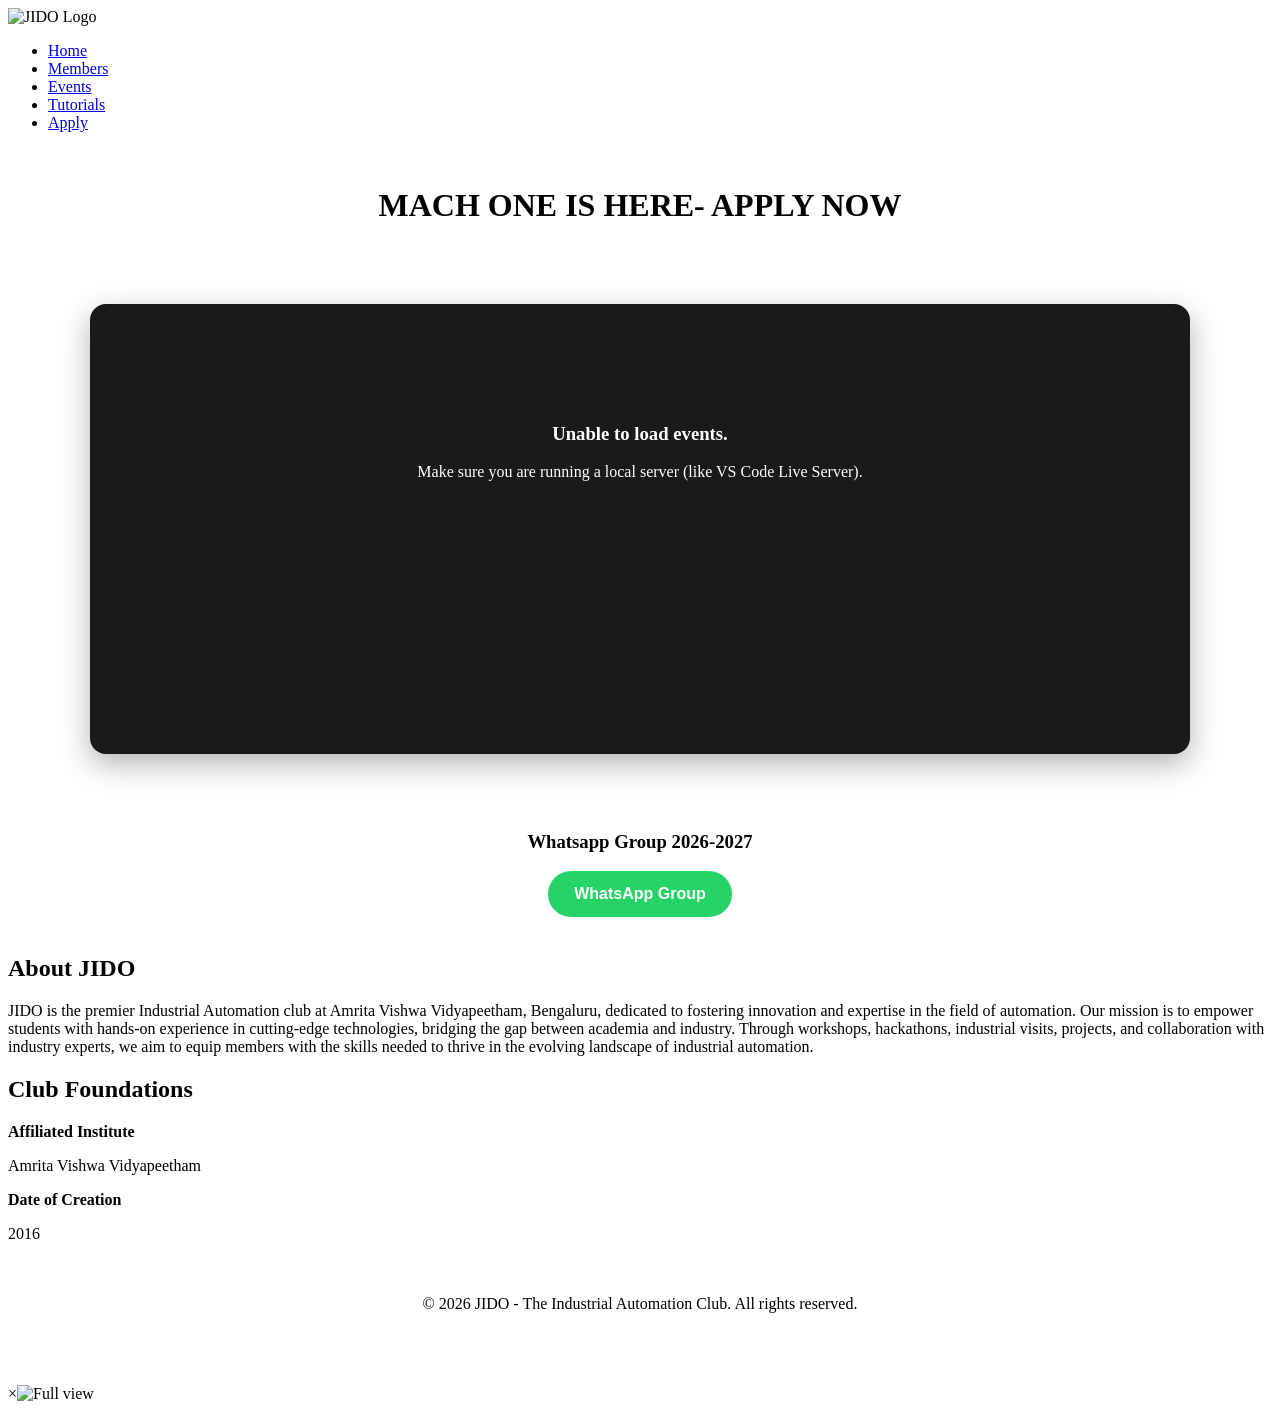
==== index.html @ cb3511d1 "Update index.html" ====
<!DOCTYPE html>
<html lang="en">
<head>
    <meta charset="UTF-8">
    <meta name="viewport" content="width=device-width, initial-scale=1.0, maximum-scale=1.0, user-scalable=no">
    <title>JIDO | The Industrial Automation Club</title>
    <link href="https://fonts.googleapis.com/css2?family=Montserrat:wght@400;500;600;700&display=swap" rel="stylesheet">
    <link rel="stylesheet" href="style.css">
    <link rel="icon" type="image/png" href="jidohomelogo.jpg">
    <style>
        /* CSS to style the hero slider with images */
        .home-hero {
            max-width: 1100px;
            margin: 40px auto;
            padding: 0 20px;
        }

        .slider-container {
            position: relative;
            width: 100%;
            height: 450px; 
            overflow: hidden;
            border-radius: 16px;
            box-shadow: 0 10px 30px rgba(0, 0, 0, 0.3);
            background-color: #1a1a1a; 
        }

        .slide {
            position: absolute;
            top: 0; left: 0; width: 100%; height: 100%;
            opacity: 0;
            transition: opacity 0.6s ease-in-out;
            display: flex;
            align-items: flex-end; 
            justify-content: center;
        }

        .slide.active { opacity: 1; z-index: 1; }

        /* THE FIX: Prevents duplicate background shadowing */
        .slide::before { display: none !important; }

        .slide-image {
            position: absolute;
            top: 0; left: 0; width: 100%; height: 100%;
            object-fit: cover; 
            z-index: -2;
        }

        /* THE FIX: Corrected gradient overlay for high visibility text safety */
        .slide-overlay {
            position: absolute;
            top: 0; left: 0; width: 100%; height: 100%;
            background: linear-gradient(to top, rgba(15, 17, 21, 0.95) 5%, rgba(15, 17, 21, 0) 70%);
            z-index: -1;
        }

        /* THE FIX: Lowers the title neatly above the dots */
        .slide-content {
            color: #ffffff;
            text-align: center;
            width: 100%;
            position: relative;
            z-index: 2;
            padding-bottom: 55px !important; 
            padding-left: 20px;
            padding-right: 20px;
        }

        .slide-content h3 {
            margin: 0;
            font-size: 2.2rem;
            font-weight: 700;
            letter-spacing: 1px;
            text-shadow: 0 2px 8px rgba(0, 0, 0, 0.8);
        }

        /* THE FIX: Completely hides the description paragraph */
        .slide-content p {
            display: none !important;
        }

        .slider-controls {
            position: absolute;
            bottom: 20px;
            width: 100%;
            display: flex;
            justify-content: center;
            gap: 10px;
            z-index: 3;
        }

        /* Footer Styles for Social Icons */
        footer {
            display: flex;
            flex-direction: column;
            align-items: center;
            justify-content: center;
            gap: 12px;
            padding: 20px;
        }

        .footer-socials {
            display: flex;
            gap: 15px;
            align-items: center;
        }

        .social-icon {
            color: #ffffff; /* Default monochrome white icon color to match theme */
            transition: color 0.3s ease, transform 0.3s ease;
            display: inline-flex;
        }

        .social-icon svg {
            width: 24px;
            height: 24px;
            fill: currentColor;
        }

        /* Hover states */
        .social-icon:hover {
            transform: translateY(-3px);
        }

        .social-icon.instagram:hover {
            color: #E1306C; /* Instagram signature color */
        }

        .social-icon.gmail:hover {
            color: #EA4335; /* Google/Gmail signature red color */
        }

        /* Mobile-specific adjustments for internal slider elements */
        @media screen and (max-width: 768px) {
            /* PERFECT RECTANGULAR ASPECT RATIO FOR MOBILE */
            .slider-container { 
                height: 250px;           /* Fixed crisp rectangular height */
                min-height: auto;        /* Removes the tall min-height constraint */
                box-shadow: 0 8px 24px rgba(0,0,0,0.6);
                border-radius: 12px;     /* Keeps a sleek rounded corner look */
            }
            
            /* REPOSITION TEXT OVERLAY */
            .slide-content {
                padding-bottom: 40px !important; /* Lifts heading slightly above dots */
            }

            .slide-content h3 { 
                font-size: 1.4rem;       /* Scaled down to prevent text wrapping splits */
                letter-spacing: 1px;
                text-transform: uppercase;
            }
            
            /* REFINED DOTS FOR MOBILE */
            .slider-controls {
                bottom: 12px;            /* Tucks indicators cleanly at the very bottom */
                gap: 8px;
            }
        }
    </style>
</head>
<body>
    <header>
        <div class="logo">
            <img src="jidologo.png" alt="JIDO Logo">
        </div>
        <nav>
            <div class="menu-toggle" id="mobile-menu">
                <span class="bar"></span>
                <span class="bar"></span>
                <span class="bar"></span>
            </div>
            <ul class="nav-links">
                <li><a href="index.html" class="active">Home</a></li>
                <li><a href="members.html">Members</a></li>
                <li><a href="events.html">Events</a></li>
                <li><a href="tutorials.html">Tutorials</a></li>
                <li><a href="apply.html">Apply</a></li>
            </ul>
        </nav>
    </header>
    <main>
        <br>
        <h1><center>MACH ONE IS HERE- APPLY NOW</center></h1>
        <br>
        <div class="home-hero">
            <div class="slider-container" id="dynamic-slider">
                <div class="slider-controls"></div>
            </div>
        </div>
        <center>
        <div>
            <br>
            <h3>Whatsapp Group 2026-2027</h3>
            <style>
              .whatsapp-neon { display: inline-block; padding: 12px 24px; font-family: sans-serif; font-weight: bold; text-decoration: none; border-radius: 25px; color: #fff; background-color: #25D366; border: 2px solid #25D366; transition: all 0.3s ease; }
              .whatsapp-neon:hover { background-color: #000; color: #25D366; box-shadow: 0 0 10px #25D366, 0 0 20px #25D366, 0 0 30px #25D366; }
            </style>
            <a href="https://chat.whatsapp.com/LrFdGLjPwoqFjV9gcNWykH" class="whatsapp-neon"> WhatsApp Group</a>
        </div>
        </center>
        <br>
        <div class="section-box club-about">
            <h2>About JIDO</h2>
            <p>JIDO is the premier Industrial Automation club at Amrita Vishwa Vidyapeetham, Bengaluru, dedicated to fostering innovation and expertise in the field of automation. Our mission is to empower students with hands-on experience in cutting-edge technologies, bridging the gap between academia and industry. Through workshops, hackathons, industrial visits, projects, and collaboration with industry experts, we aim to equip members with the skills needed to thrive in the evolving landscape of industrial automation.</p>
        </div>

        <div class="section-box club-details">
            <h2>Club Foundations</h2>
            <div class="club-info-grid">
                <div class="info-card">
                    <strong style="color: var(--accent);">Affiliated Institute</strong>
                    <p>Amrita Vishwa Vidyapeetham</p>
                </div>
                <div class="info-card">
                    <strong style="color: var(--accent);">Date of Creation</strong>
                    <p>2016</p>
                </div>
            </div>
        </div>
    </main>
    <footer>
        <p>&copy; 2026 JIDO - The Industrial Automation Club. All rights reserved.</p>
        <div class="footer-socials">
            <!-- Instagram Icon -->
            <a href="https://www.instagram.com/jido_ase" target="_blank" rel="noopener noreferrer" class="social-icon instagram" aria-label="Instagram">
                <svg viewBox="0 0 24 24">
                    <path d="M12 2.163c3.204 0 3.584.012 4.85.07 3.252.148 4.771 1.691 4.919 4.919.058 1.265.069 1.645.069 4.849 0 3.205-.012 3.584-.069 4.849-.149 3.225-1.664 4.771-4.919 4.919-1.266.058-1.644.07-4.85.07-3.204 0-3.584-.012-4.849-.07-3.26-.149-4.771-1.699-4.919-4.92-.058-1.265-.07-1.644-.07-4.849 0-3.204.013-3.583.07-4.849.149-3.227 1.664-4.771 4.919-4.919 1.266-.057 1.645-.069 4.849-.069zm0-2c-3.259 0-3.667.014-4.947.072-4.358.2-6.78 2.618-6.98 6.98-.059 1.281-.073 1.689-.073 4.948 0 3.259.014 3.668.072 4.948.2 4.358 2.618 6.78 6.98 6.98 1.281.058 1.689.072 4.948.072 3.259 0 3.668-.014 4.948-.072 4.354-.2 6.782-2.618 6.979-6.98.059-1.28.073-1.689.073-4.948 0-3.259-.014-3.667-.072-4.947-.196-4.354-2.617-6.78-6.979-6.98-1.281-.059-1.69-.073-4.949-.073zm0 5.838c-3.403 0-6.162 2.759-6.162 6.162s2.759 6.163 6.162 6.163 6.162-2.759 6.162-6.163c0-3.403-2.759-6.162-6.162-6.162zm0 10.162c-2.209 0-4-1.79-4-4 0-2.209 1.791-4 4-4s4 1.791 4 4c0 2.21-1.791 4-4 4zm6.406-11.845c-.796 0-1.441.645-1.441 1.44s.645 1.44 1.441 1.44c.795 0 1.439-.645 1.439-1.44s-.644-1.44-1.439-1.44z"/>
                </svg>
            </a>
            <!-- Gmail Icon -->
            <a href="mailto:jido_aseb@outlook.com" class="social-icon gmail" aria-label="Gmail">
                <svg viewBox="0 0 24 24">
                    <path d="M24 5.457v13.086c0 .804-.652 1.457-1.457 1.457h-3.371V9.529L12 14.161 4.829 9.53v10.471H1.457C.652 20 0 19.348 0 18.543V5.457c0-.986 1.085-1.576 1.914-.986L12 11.023l10.086-6.551c.829-.59 1.914.001 1.914.985z"/>
                </svg>
            </a>
        </div>
    </footer>

    <script src="script.js"></script>
</body>
</html>
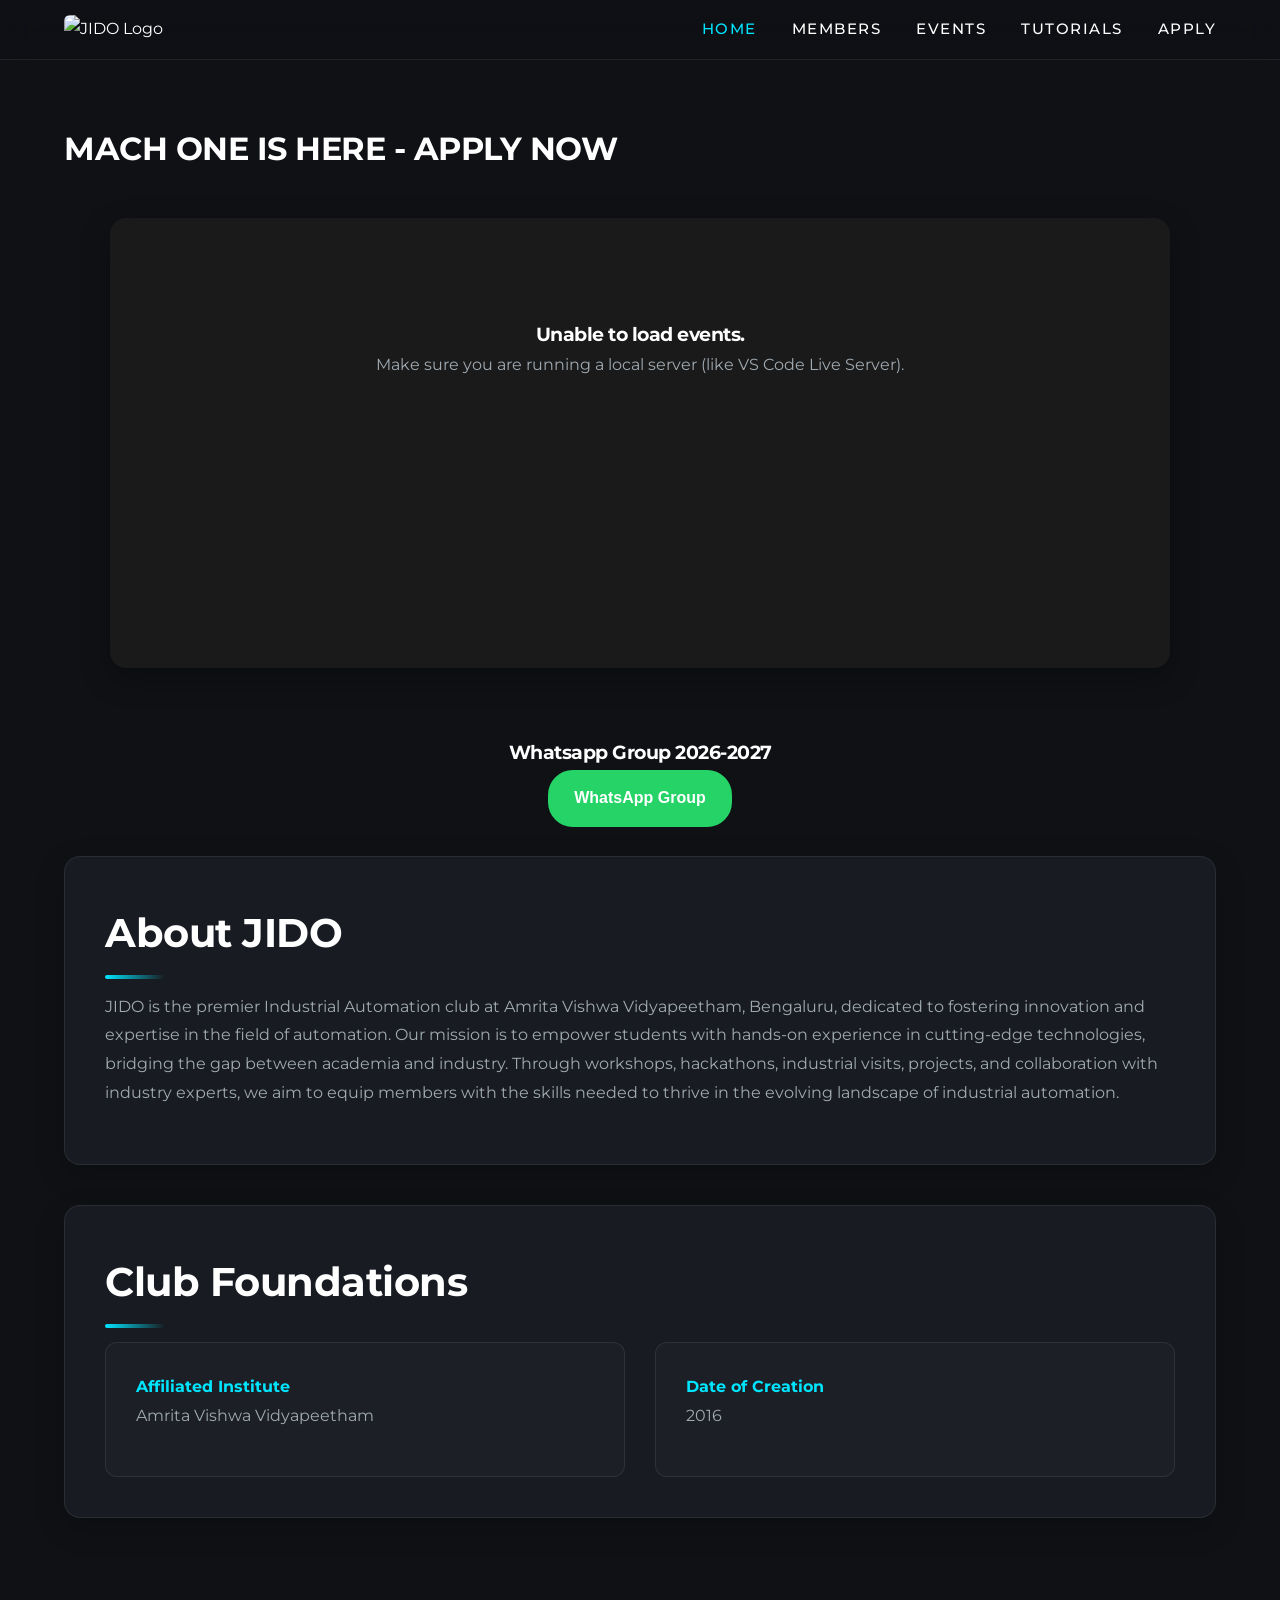
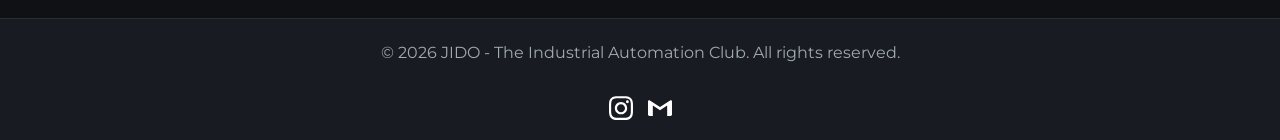
==== commit ec35d421: "Update index.html" ====
--- a/index.html
+++ b/index.html
@@ -181,9 +181,9 @@
         </nav>
     </header>
     <main>
-        <br>
-        <h1><center>MACH ONE IS HERE- APPLY NOW</center></h1>
-        <br>
+        <div class="mach-one-banner">
+            <h1 class="red-white-text">MACH ONE IS HERE - APPLY NOW</h1>
+        </div>
         <div class="home-hero">
             <div class="slider-container" id="dynamic-slider">
                 <div class="slider-controls"></div>
--- a/style.css
+++ b/style.css
@@ -0,0 +1,640 @@
+/* =========================================
+   1. VARIABLES & RESET (Premium Dark Theme)
+   ========================================= */
+:root {
+    --primary-bg: #0f1115;
+    --secondary-bg: #181b21;
+    --border-color: rgba(255, 255, 255, 0.08);
+    --text-primary: #ffffff;
+    --text-secondary: #a0aab2; 
+    
+    --accent: #00e5ff;
+    --accent-hover: #00b8d4;
+    --accent-glow: rgba(0, 229, 255, 0.25);
+    
+    --transition-smooth: all 0.3s cubic-bezier(0.25, 0.8, 0.25, 1);
+    --transition-slow: all 0.6s cubic-bezier(0.25, 0.8, 0.25, 1);
+}
+
+* {
+    margin: 0;
+    padding: 0;
+    box-sizing: border-box;
+    font-family: 'Montserrat', 'Segoe UI', sans-serif;
+    -webkit-tap-highlight-color: transparent;
+}
+
+body {
+    background-color: var(--primary-bg);
+    color: var(--text-primary);
+    line-height: 1.8;
+    overflow-x: hidden;
+    display: flex;
+    flex-direction: column;
+    min-height: 100vh;
+}
+
+/* =========================================
+   2. GLOBAL UTILITIES & ANIMATIONS
+   ========================================= */
+main {
+    flex: 1;
+    padding: 120px 5% 60px 5%; 
+    width: 100%;
+    max-width: 1400px;
+    margin: 0 auto;
+}
+
+h1, h2, h3, h4 { font-weight: 700; letter-spacing: -0.5px; }
+
+h2 {
+    font-size: 2.5rem;
+    margin-bottom: 1.5rem;
+    position: relative;
+    display: inline-block;
+}
+
+h2::after {
+    content: '';
+    position: absolute;
+    bottom: -10px;
+    left: 0;
+    width: 60px;
+    height: 4px;
+    background: linear-gradient(90deg, var(--accent), transparent);
+    border-radius: 2px;
+}
+
+p { color: var(--text-secondary); margin-bottom: 1rem; }
+
+.section-box {
+    background-color: var(--secondary-bg);
+    padding: 40px;
+    border-radius: 16px;
+    margin-bottom: 40px;
+    border: 1px solid var(--border-color);
+    box-shadow: 0 10px 30px rgba(0, 0, 0, 0.2);
+    opacity: 0;
+    animation: fadeInUp 0.8s forwards;
+}
+
+@keyframes fadeInUp {
+    from { opacity: 0; transform: translateY(30px); }
+    to { opacity: 1; transform: translateY(0); }
+}
+
+/* Buttons */
+.btn {
+    display: inline-block;
+    padding: 14px 32px;
+    border-radius: 8px;
+    text-decoration: none;
+    font-weight: 600;
+    text-transform: uppercase;
+    font-size: 0.9rem;
+    letter-spacing: 1px;
+    cursor: pointer;
+    transition: var(--transition-smooth);
+    border: none;
+    text-align: center;
+}
+
+.btn-primary {
+    background: linear-gradient(135deg, var(--accent-hover), var(--accent));
+    color: #000;
+    box-shadow: 0 4px 15px var(--accent-glow);
+}
+
+.btn-primary:hover {
+    transform: translateY(-3px);
+    box-shadow: 0 8px 25px rgba(0, 229, 255, 0.4);
+}
+
+.btn-secondary {
+    background-color: transparent;
+    color: var(--text-primary);
+    border: 1px solid var(--border-color);
+}
+
+.btn:disabled {
+    background: #222;
+    color: #555;
+    cursor: not-allowed;
+    box-shadow: none;
+    border: none;
+    transform: none !important;
+}
+
+/* =========================================
+   3. HEADER & NAV
+   ========================================= */
+header {
+    background: rgba(15, 17, 21, 0.7);
+    backdrop-filter: blur(16px);
+    -webkit-backdrop-filter: blur(16px);
+    padding: 15px 5%;
+    position: fixed;
+    top: 0; left: 0; width: 100%;
+    display: flex;
+    justify-content: space-between;
+    align-items: center;
+    z-index: 1000;
+    border-bottom: 1px solid var(--border-color);
+}
+
+.logo img { 
+    height: 80px; 
+    width: 120px; 
+    border-radius: 6px; 
+    transition: var(--transition-smooth);
+}
+
+.nav-links {
+    list-style: none;
+    display: flex;
+    gap: 35px;
+}
+
+.nav-links li a {
+    text-decoration: none;
+    color: var(--text-primary);
+    font-weight: 500;
+    font-size: 0.95rem;
+    text-transform: uppercase;
+    letter-spacing: 1.5px;
+    transition: var(--transition-smooth);
+    position: relative;
+    padding: 5px 0;
+}
+
+.nav-links li a:hover, .nav-links li a.active { color: var(--accent); }
+
+.menu-toggle {
+    display: none;
+    cursor: pointer;
+    flex-direction: column;
+    gap: 6px;
+    z-index: 1100;
+    padding: 10px; 
+}
+
+.menu-toggle .bar {
+    width: 28px; height: 2px;
+    background-color: var(--text-primary);
+    border-radius: 2px;
+    transition: var(--transition-smooth);
+    transform-origin: left center;
+}
+
+/* =========================================
+   4. HOME PAGE & SLIDER
+   ========================================= */
+.home-hero { margin-bottom: 60px; }
+
+.slider-container {
+    width: 100%;
+    height: 65vh;
+    min-height: 450px;
+    overflow: hidden;
+    position: relative;
+    border-radius: 16px;
+    box-shadow: 0 20px 50px rgba(0,0,0,0.4);
+    touch-action: pan-y; 
+}
+
+.slide {
+    position: absolute;
+    top: 0; left: 0; width: 100%; height: 100%;
+    opacity: 0;
+    transition: opacity 0.8s ease-in-out;
+    display: flex;
+    justify-content: center;
+    align-items: center;
+    background-size: cover;
+    background-position: center;
+}
+
+.slide.active { opacity: 1; z-index: 1; }
+
+.slide::before {
+    content: ''; position: absolute;
+    top: 0; left: 0; width: 100%; height: 100%;
+    background: linear-gradient(to top, rgba(15,17,21,1) 0%, rgba(15,17,21,0.3) 100%);
+}
+
+.slide:nth-child(1) { background-color: #1a1c23; }
+.slide:nth-child(2) { background-color: #22262e; }
+.slide:nth-child(3) { background-color: #2a2e38; }
+
+.slide-content {
+    position: relative;
+    z-index: 10;
+    text-align: center;
+    padding: 0 20px;
+    transform: translateY(20px);
+    transition: var(--transition-slow);
+}
+
+.slide.active .slide-content { transform: translateY(0); }
+
+.slide-content h3 {
+    font-size: 3.5rem;
+    text-transform: uppercase;
+    letter-spacing: 3px;
+    margin-bottom: 15px;
+    text-shadow: 0 4px 20px rgba(0,0,0,0.8);
+}
+
+.slider-controls {
+    position: absolute; bottom: 30px; left: 50%;
+    transform: translateX(-50%);
+    display: flex; gap: 15px; z-index: 20;
+}
+
+.slider-dot {
+    width: 30px; height: 4px;
+    border-radius: 2px;
+    background-color: rgba(255,255,255,0.2);
+    cursor: pointer;
+    transition: var(--transition-smooth);
+}
+
+.slider-dot.active { background-color: var(--accent); width: 45px; }
+
+.club-info-grid {
+    display: grid;
+    grid-template-columns: repeat(auto-fit, minmax(280px, 1fr));
+    gap: 30px;
+}
+
+.info-card {
+    background-color: rgba(255,255,255,0.02);
+    padding: 30px;
+    border-radius: 12px;
+    border: 1px solid var(--border-color);
+}
+
+/* =========================================
+   5. MEMBERS PAGE
+   ========================================= */
+.member-grid {
+    display: grid;
+    grid-template-columns: repeat(auto-fit, minmax(280px, 1fr));
+    gap: 30px;
+}
+
+.mentor-centered-container {
+    display: flex;
+    justify-content: center;
+    align-items: center;
+    width: 100%;
+    padding: 20px 0;
+}
+
+.member-img-container {
+    width: 100%;
+    height: 300px;
+    overflow: hidden;
+    border-radius: 8px;
+    background-color: #1a1c23;
+}
+
+.member-photo {
+    width: 100%;
+    height: 100%;
+    object-fit: cover; 
+}
+
+.mentor-centered-container .member-card {
+    max-width: 350px;
+    width: 100%;
+}
+
+.member-card {
+    background-color: var(--primary-bg);
+    border-radius: 16px;
+    overflow: hidden;
+    border: 1px solid var(--border-color);
+    transition: var(--transition-smooth);
+}
+
+.member-card:hover {
+    transform: translateY(-8px);
+    border-color: var(--accent);
+    box-shadow: 0 10px 30px var(--accent-glow);
+}
+
+.member-details { padding: 25px; }
+.member-details h4 { color: var(--accent); font-size: 0.85rem; margin-bottom: 10px; }
+
+.exec-list {
+    display: grid;
+    grid-template-columns: repeat(auto-fill, minmax(200px, 1fr));
+    gap: 15px; margin-top: 25px;
+}
+
+.exec-list li {
+    font-weight: 600;
+    background: rgba(255,255,255,0.03);
+    padding: 15px 20px;
+    border-radius: 8px;
+    list-style: none;
+    border: 1px solid var(--border-color);
+}
+
+/* =========================================
+   6. EVENTS PAGE GRID
+   ========================================= */
+.event-grid {
+    display: grid;
+    grid-template-columns: repeat(auto-fill, minmax(320px, 1fr));
+    gap: 30px;
+}
+
+.event-card {
+    background-color: var(--secondary-bg);
+    border-radius: 16px;
+    overflow: hidden;
+    cursor: pointer;
+    border: 1px solid var(--border-color);
+    transition: var(--transition-smooth);
+}
+
+.event-card:hover {
+    transform: translateY(-8px);
+    border-color: var(--accent);
+}
+
+.card-img-top {
+    width: 100%;
+    height: 240px;
+    object-fit: cover;
+    display: block;
+    border-radius: 16px 16px 0 0;
+}
+
+.event-card-details { padding: 25px; }
+
+/* =========================================
+   7. MODAL, SCROLLING & GALLERY
+   ========================================= */
+.modal-overlay {
+    display: none; position: fixed;
+    top: 0; left: 0; width: 100%; height: 100%;
+    background: rgba(15, 17, 21, 0.9);
+    backdrop-filter: blur(10px);
+    -webkit-backdrop-filter: blur(10px);
+    z-index: 2000;
+    justify-content: center; align-items: center;
+    opacity: 0; transition: var(--transition-smooth);
+}
+
+.modal-overlay.open { display: flex; opacity: 1; }
+
+.modal-content {
+    background-color: var(--secondary-bg);
+    max-width: 700px;
+    width: 90%;
+    max-height: 85vh; /* Prevents going off screen */
+    border-radius: 20px;
+    border: 1px solid var(--border-color);
+    padding: 40px;
+    position: relative;
+    transform: translateY(30px);
+    transition: var(--transition-smooth);
+    display: flex;
+    flex-direction: column; /* Stacks title and description vertically */
+    overflow: hidden; /* Stops whole box from scrolling */
+}
+
+.modal-overlay.open .modal-content { transform: translateY(0); }
+
+.modal-close {
+    position: absolute;
+    top: 15px;
+    right: 15px;
+    font-size: 36px;
+    cursor: pointer;
+    color: var(--text-secondary);
+    
+    /* The Fixes: */
+    z-index: 100;         /* Ensures it always stays on top of headings/images */
+    width: 44px;          /* Clean mobile-friendly tap target width */
+    height: 44px;         /* Clean mobile-friendly tap target height */
+    display: flex;        /* Centers the '×' perfectly inside the tap target box */
+    align-items: center;
+    justify-content: center;
+    line-height: 1;
+    transition: var(--transition-smooth);
+}
+
+.modal-close:hover {
+    color: var(--accent);
+}
+
+/* Targets the description to make it scrollable */
+#modalDesc {
+    overflow-y: auto;
+    flex-grow: 1; 
+    padding-right: 15px; 
+    margin-top: 15px;
+}
+
+#modalDesc::-webkit-scrollbar { width: 6px; }
+#modalDesc::-webkit-scrollbar-thumb { background: var(--accent); border-radius: 3px; }
+
+/* Image Gallery inside Modal */
+.modal-gallery {
+    display: grid;
+    grid-template-columns: repeat(auto-fit, minmax(140px, 1fr));
+    gap: 12px;
+    margin-bottom: 20px;
+}
+
+.modal-gallery img {
+    width: 100%;
+    height: 120px;
+    object-fit: cover;
+    border-radius: 8px;
+    border: 1px solid var(--border-color);
+    cursor: pointer;
+    transition: transform 0.2s;
+}
+
+.modal-gallery img:hover { transform: scale(1.05); }
+
+/* Full-Screen Lightbox */
+.lightbox {
+    display: none; position: fixed; z-index: 3000;
+    top: 0; left: 0; width: 100%; height: 100%;
+    background: rgba(0, 0, 0, 0.95);
+    justify-content: center; align-items: center;
+}
+
+.lightbox.open { display: flex; }
+.lightbox img { max-width: 90%; max-height: 80%; border-radius: 8px; }
+
+.lightbox-close {
+    position: absolute; top: 20px; right: 30px;
+    font-size: 40px; color: white; cursor: pointer;
+}
+
+/* =========================================
+   8. PREMIUM FORMS PAGE
+   ========================================= */
+.apply-options-header { text-align: center; margin-bottom: 50px; }
+.apply-options-header h2 { font-size: 3rem; }
+
+.apply-buttons-group {
+    display: flex; gap: 20px; justify-content: center;
+    margin-bottom: 50px; background: transparent; box-shadow: none; padding: 0; border: none;
+}
+
+.form-box { max-width: 800px; margin: 0 auto; display: none; }
+.form-box.active { display: block; animation: fadeInUp 0.5s forwards; }
+
+.modern-form .form-row {
+    display: grid; grid-template-columns: 1fr 1fr; gap: 25px; margin-bottom: 25px;
+}
+
+.modern-form label {
+    font-size: 0.85rem; font-weight: 600; text-transform: uppercase;
+    letter-spacing: 1px; margin-bottom: 10px; display: block; color: var(--text-secondary);
+}
+
+.modern-form .input-control {
+    width: 100%;
+    background-color: rgba(255,255,255,0.02);
+    border: 1px solid var(--border-color);
+    color: var(--text-primary);
+    padding: 16px 20px;
+    border-radius: 10px;
+    font-size: 1rem;
+    transition: var(--transition-smooth);
+}
+
+.modern-form .input-control:focus {
+    outline: none;
+    border-color: var(--accent);
+    background-color: rgba(0, 229, 255, 0.05);
+    box-shadow: 0 0 20px var(--accent-glow);
+}
+
+.modern-form select.input-control option {
+    background-color: var(--secondary-bg); 
+    color: var(--text-primary); 
+}
+
+.modern-form select.input-control {
+    appearance: none; -webkit-appearance: none; cursor: pointer;
+}
+
+#responseMessage {
+    display: none; margin-top: 30px; padding: 20px; border-radius: 10px;
+    text-align: center; font-weight: 600;
+}
+#responseMessage.success { background: rgba(0, 230, 118, 0.1); color: #00e676; border: 1px solid #00e676; }
+#responseMessage.error { background: rgba(255, 23, 68, 0.1); color: #ff1744; border: 1px solid #ff1744; }
+
+/* =========================================
+   9. FOOTER
+   ========================================= */
+footer {
+    background-color: var(--secondary-bg);
+    padding: 30px 5%; text-align: center;
+    border-top: 1px solid var(--border-color);
+    color: var(--text-secondary); margin-top: auto;
+}
+
+/* =========================================
+   10. PERFECTED MOBILE RESPONSIVENESS
+   ========================================= */
+@media screen and (max-width: 1024px) {
+    .slide-content h3 { font-size: 2.5rem; }
+}
+
+@media screen and (max-width: 768px) {
+    main { padding-top: 100px; }
+    h2 { font-size: 2rem; }
+    
+    .menu-toggle { display: flex; }
+
+    .nav-links {
+        position: fixed; top: 0; right: 0;
+        height: 100vh; width: 75%;
+        background: rgba(15, 17, 21, 0.95);
+        backdrop-filter: blur(20px);
+        -webkit-backdrop-filter: blur(20px);
+        flex-direction: column; justify-content: center; align-items: center;
+        transform: translateX(100%);
+        transition: transform 0.4s cubic-bezier(0.25, 0.8, 0.25, 1);
+        border-left: 1px solid var(--border-color);
+        box-shadow: -10px 0 30px rgba(0,0,0,0.5);
+    }
+
+    .nav-links.active { transform: translateX(0); }
+    .nav-links li a { font-size: 1.3rem; }
+
+    .menu-toggle.active .bar:nth-child(1) { transform: rotate(45deg) translate(5px, 5px); }
+    .menu-toggle.active .bar:nth-child(2) { opacity: 0; }
+    .menu-toggle.active .bar:nth-child(3) { transform: rotate(-45deg) translate(6px, -6px); }
+
+    .slider-container { height: 50vh; min-height: 350px; }
+    .slide-content h3 { font-size: 1.8rem; }
+    
+    .apply-options-header h2 { font-size: 2.2rem; }
+    
+    .btn { width: 100%; padding: 16px; margin-bottom: 10px; }
+    .apply-buttons-group { flex-direction: column; }
+}
+
+@media screen and (max-width: 480px) {
+    .section-box { padding: 25px 20px; }
+    .modern-form .form-row { grid-template-columns: 1fr; gap: 0; margin-bottom: 0; }
+    .modern-form .form-group { margin-bottom: 25px; }
+    .member-img-container { height: 200px; }
+}
+/* Red and White Animated Text */
+.rainbow-text {
+    text-align: center;
+    font-weight: 800;
+    font-size: 2.5rem;
+    text-transform: uppercase;
+    
+    /* Sleek red and white gradient */
+    background: linear-gradient(
+        to right, 
+        #ff0000 0%, 
+        #ffffff 25%, 
+        #ff3333 50%, 
+        #ffffff 75%, 
+        #ff0000 100%
+    );
+    background-size: 200% auto;
+    
+    /* Clip the background to the text */
+    color: transparent;
+    -webkit-background-clip: text;
+    background-clip: text;
+    
+    /* Apply the sliding animation */
+    animation: red-slide 3s linear infinite;
+}
+
+/* Animation keyframes */
+@keyframes red-slide {
+    0% {
+        background-position: 0% center;
+    }
+    100% {
+        background-position: 200% center;
+    }
+}
+
+/* Mobile adjustment */
+@media screen and (max-width: 768px) {
+    .red-white-text {
+        font-size: 1.8rem;
+        padding: 0 15px;
+    }
+}
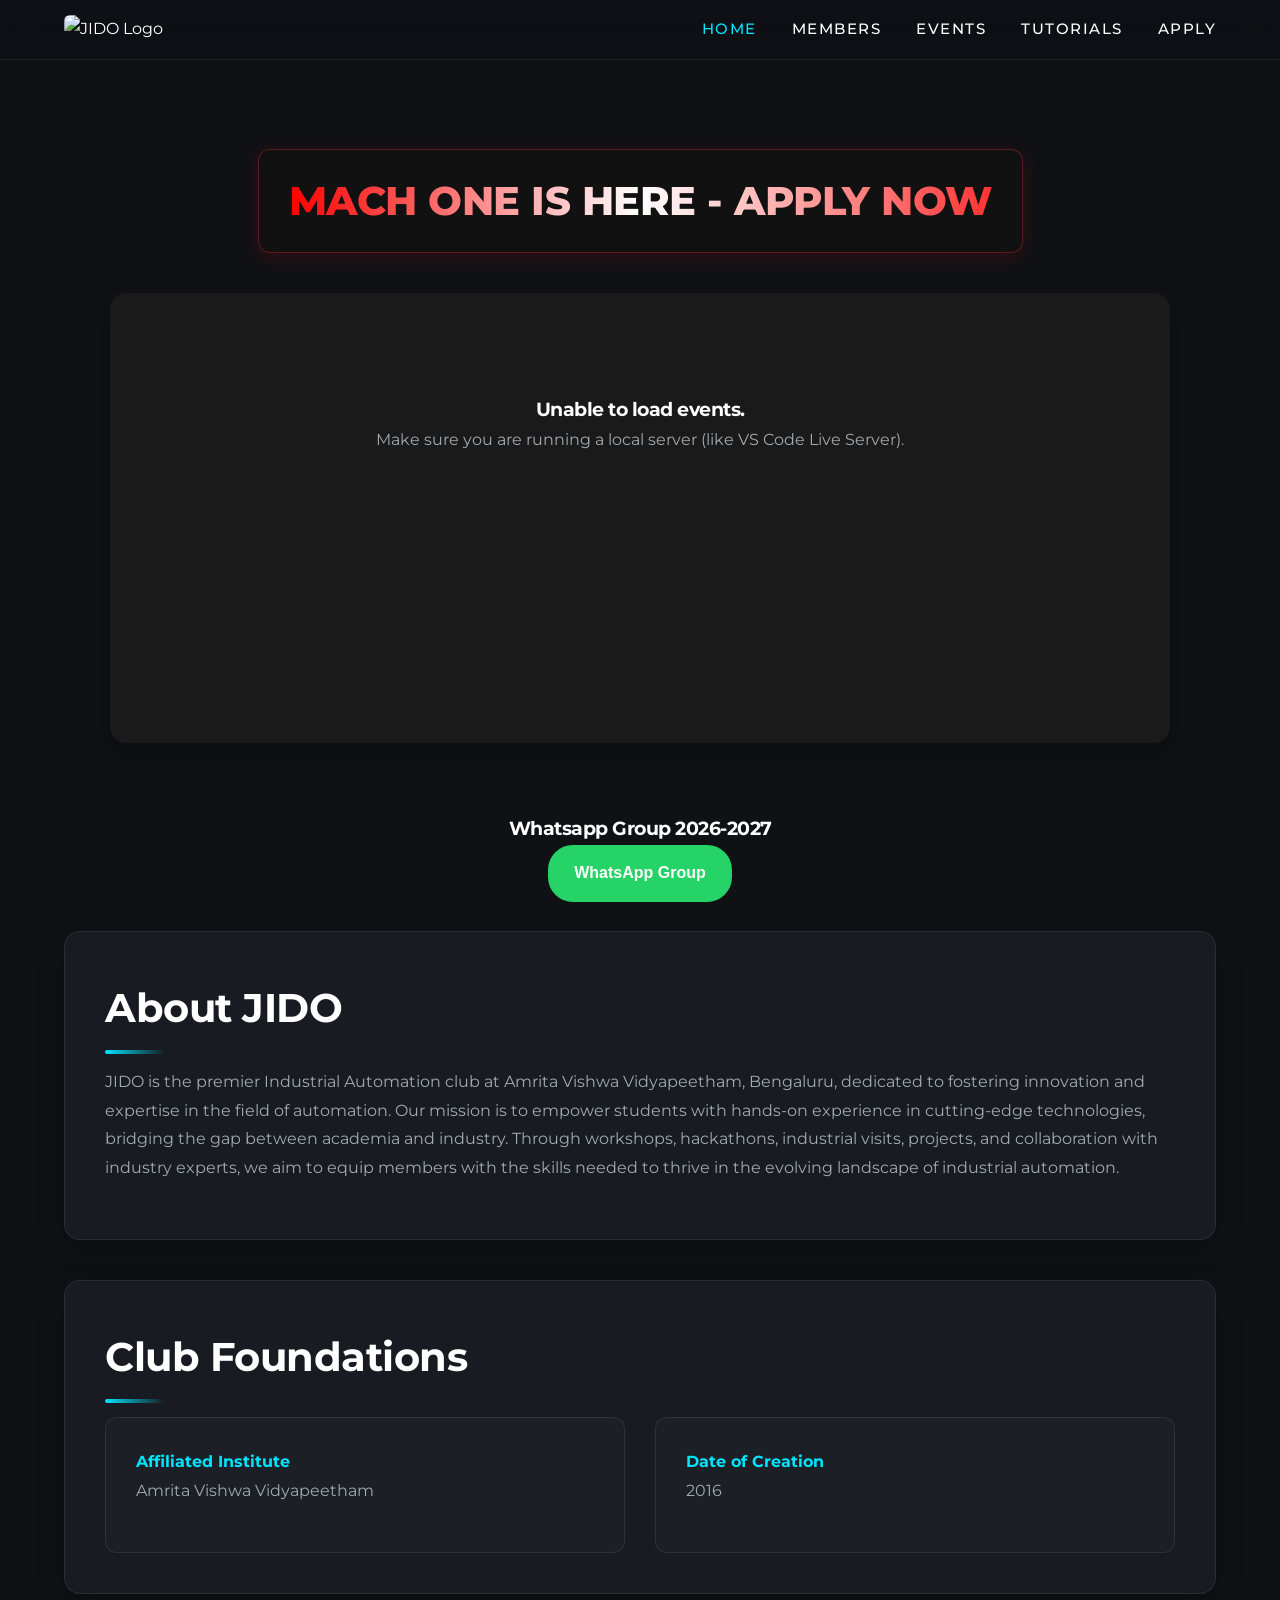
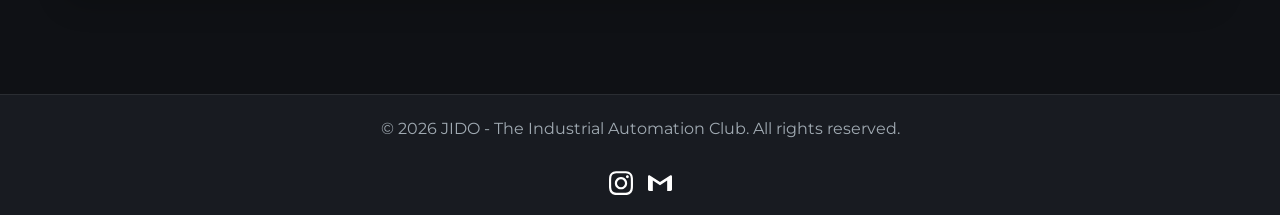
==== commit f82da485: "Update index.html" ====
--- a/index.html
+++ b/index.html
@@ -181,6 +181,7 @@
         </nav>
     </header>
     <main>
+        <br>
         <div class="mach-one-banner">
             <h1 class="red-white-text">MACH ONE IS HERE - APPLY NOW</h1>
         </div>
--- a/style.css
+++ b/style.css
@@ -595,7 +595,7 @@
     .member-img-container { height: 200px; }
 }
 /* Red and White Animated Text */
-.rainbow-text {
+.red-white-text {
     text-align: center;
     font-weight: 800;
     font-size: 2.5rem;
@@ -638,3 +638,54 @@
         padding: 0 15px;
     }
 }
+/* Background container for the heading */
+.mach-one-banner {
+    background-color: #111111; /* Sleek dark background */
+    border: 1px solid rgba(255, 51, 51, 0.3); /* Subtle red border */
+    box-shadow: 0 4px 20px rgba(255, 0, 0, 0.15); /* Soft reddish glow behind the box */
+    border-radius: 12px;
+    padding: 15px 30px;
+    margin: 0 auto; /* Centers the box */
+    max-width: fit-content; /* Keeps the background only as wide as the text */
+}
+
+/* Red and White Animated Text (Your existing code, slightly tweaked) */
+.red-white-text {
+    margin: 0; /* Removes default h1 spacing so it sits perfectly in the box */
+    text-align: center;
+    font-weight: 800;
+    font-size: 2.5rem;
+    text-transform: uppercase;
+    
+    background: linear-gradient(
+        to right, 
+        #ff0000 0%, 
+        #ffffff 25%, 
+        #ff3333 50%, 
+        #ffffff 75%, 
+        #ff0000 100%
+    );
+    background-size: 200% auto;
+    
+    color: transparent;
+    -webkit-background-clip: text;
+    background-clip: text;
+    
+    animation: red-slide 3s linear infinite;
+}
+
+@keyframes red-slide {
+    0% { background-position: 0% center; }
+    100% { background-position: 200% center; }
+}
+
+/* Mobile adjustment */
+@media screen and (max-width: 768px) {
+    .mach-one-banner {
+        padding: 10px 20px;
+        margin: 0 15px; /* Adds a little breathing room on the sides of the screen */
+    }
+    .red-white-text {
+        font-size: 1.5rem; /* Scaled down slightly to fit the box well on mobile */
+    }
+}
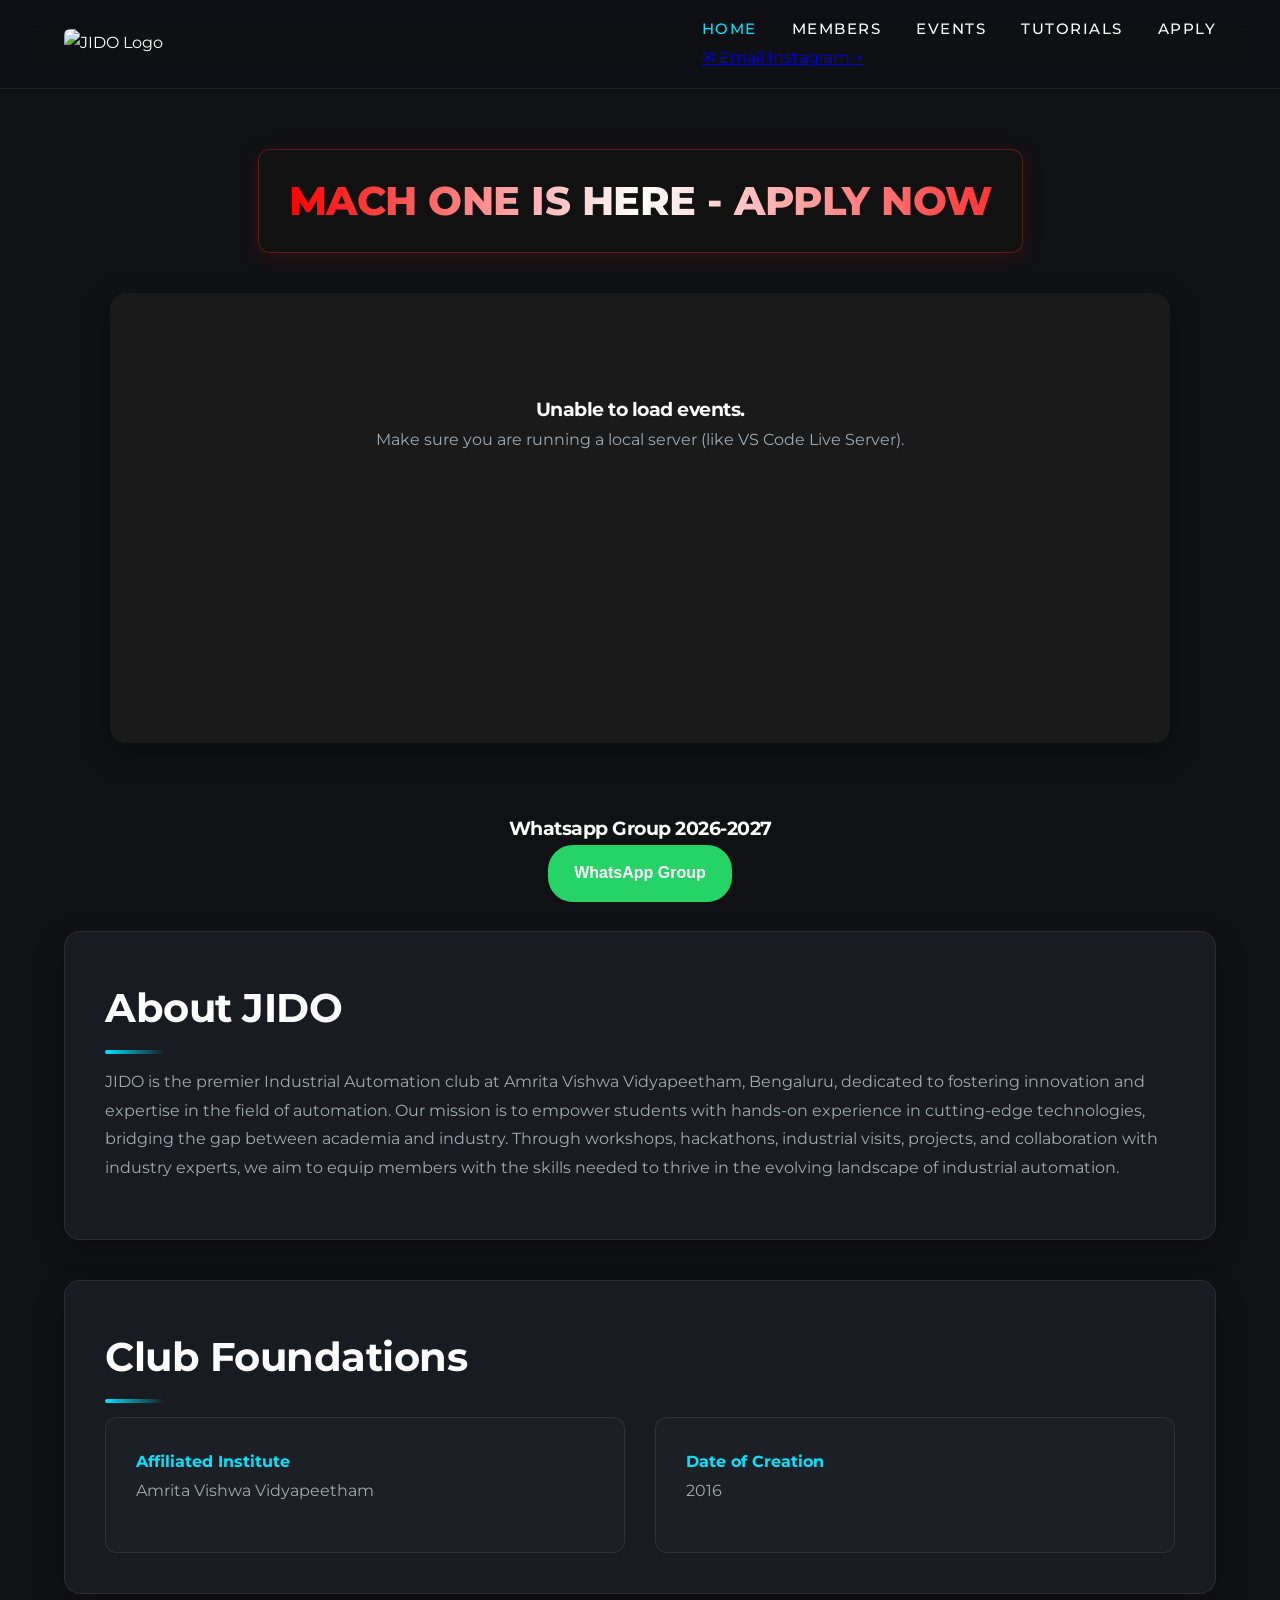
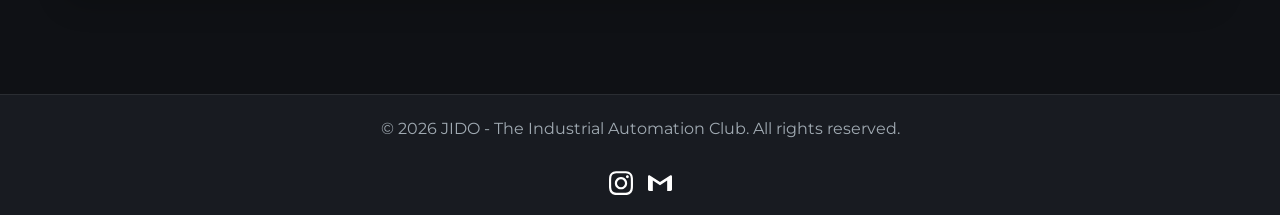
==== commit 42c163d0: "Update index.html" ====
--- a/index.html
+++ b/index.html
@@ -162,24 +162,37 @@
 </head>
 <body>
     <header>
-        <div class="logo">
-            <img src="jidologo.png" alt="JIDO Logo">
-        </div>
-        <nav>
-            <div class="menu-toggle" id="mobile-menu">
-                <span class="bar"></span>
-                <span class="bar"></span>
-                <span class="bar"></span>
-            </div>
-            <ul class="nav-links">
-                <li><a href="index.html" class="active">Home</a></li>
-                <li><a href="members.html">Members</a></li>
-                <li><a href="events.html">Events</a></li>
-                <li><a href="tutorials.html">Tutorials</a></li>
-                <li><a href="apply.html">Apply</a></li>
-            </ul>
-        </nav>
-    </header>
+    <div class="logo">
+        <img src="jidologo.png" alt="JIDO Logo">
+    </div>
+
+    <nav>
+        <div class="menu-toggle" id="mobile-menu">
+            <span class="bar"></span>
+            <span class="bar"></span>
+            <span class="bar"></span>
+        </div>
+
+        <ul class="nav-links">
+            <li><a href="index.html" class="active">Home</a></li>
+            <li><a href="members.html">Members</a></li>
+            <li><a href="events.html">Events</a></li>
+            <li><a href="tutorials.html">Tutorials</a></li>
+            <li><a href="apply.html">Apply</a></li>
+        </ul>
+
+        <div class="header-socials">
+            <a href="mailto:your-email@example.com">
+                ✉ Email
+            </a>
+            <a href="https://www.instagram.com/your_username/"
+               target="_blank"
+               rel="noopener noreferrer">
+                Instagram ↗
+            </a>
+        </div>
+    </nav>
+</header>
     <main>
         <br>
         <div class="mach-one-banner">
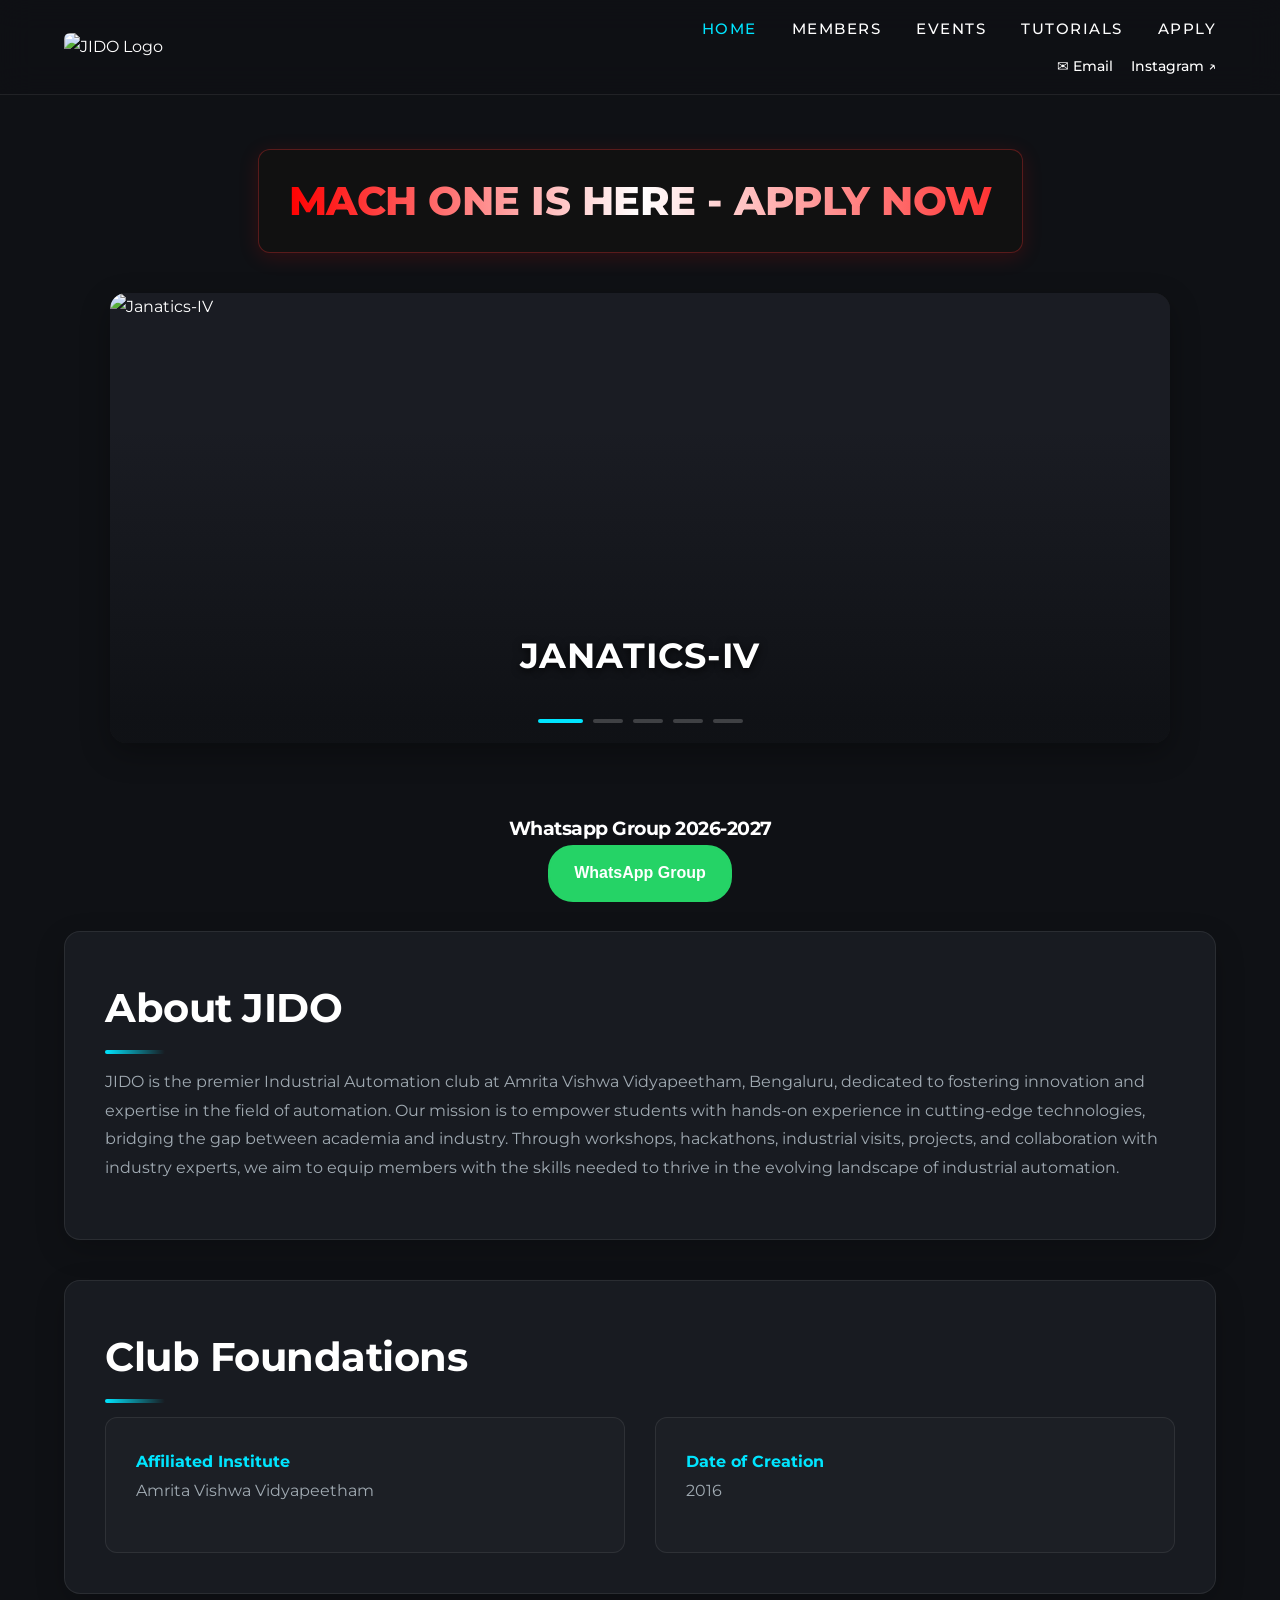
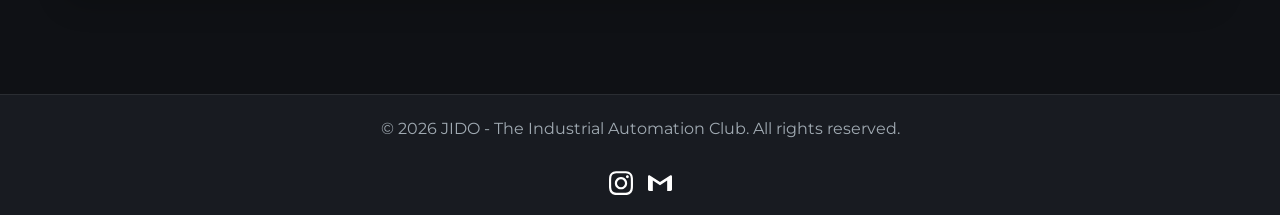
==== commit 6a4742cf: "Update index.html" ====
--- a/index.html
+++ b/index.html
@@ -182,17 +182,17 @@
         </ul>
 
         <div class="header-socials">
-            <a href="mailto:your-email@example.com">
+            <a href="jido@blr.amrita.edu">
                 ✉ Email
             </a>
-            <a href="https://www.instagram.com/your_username/"
+            <a href="https://www.instagram.com/jido_ase/"
                target="_blank"
                rel="noopener noreferrer">
                 Instagram ↗
             </a>
         </div>
     </nav>
-</header>
+    </header>
     <main>
         <br>
         <div class="mach-one-banner">
--- a/style.css
+++ b/style.css
@@ -689,3 +689,38 @@
         font-size: 1.5rem; /* Scaled down slightly to fit the box well on mobile */
     }
 }
+header nav {
+    display: flex;
+    flex-direction: column;
+    align-items: flex-end;
+    gap: 10px;
+}
+
+header .nav-links {
+    margin-bottom: 0;
+}
+
+.header-socials {
+    display: flex;
+    justify-content: flex-end;
+    align-items: center;
+    flex-wrap: wrap;
+    gap: 18px;
+}
+
+.header-socials a {
+    color: inherit;
+    font-size: 14px;
+    font-weight: 500;
+    text-decoration: none;
+}
+
+.header-socials a:hover {
+    text-decoration: underline;
+    text-underline-offset: 4px;
+}
+
+.header-socials a:focus-visible {
+    outline: 2px solid currentColor;
+    outline-offset: 4px;
+}
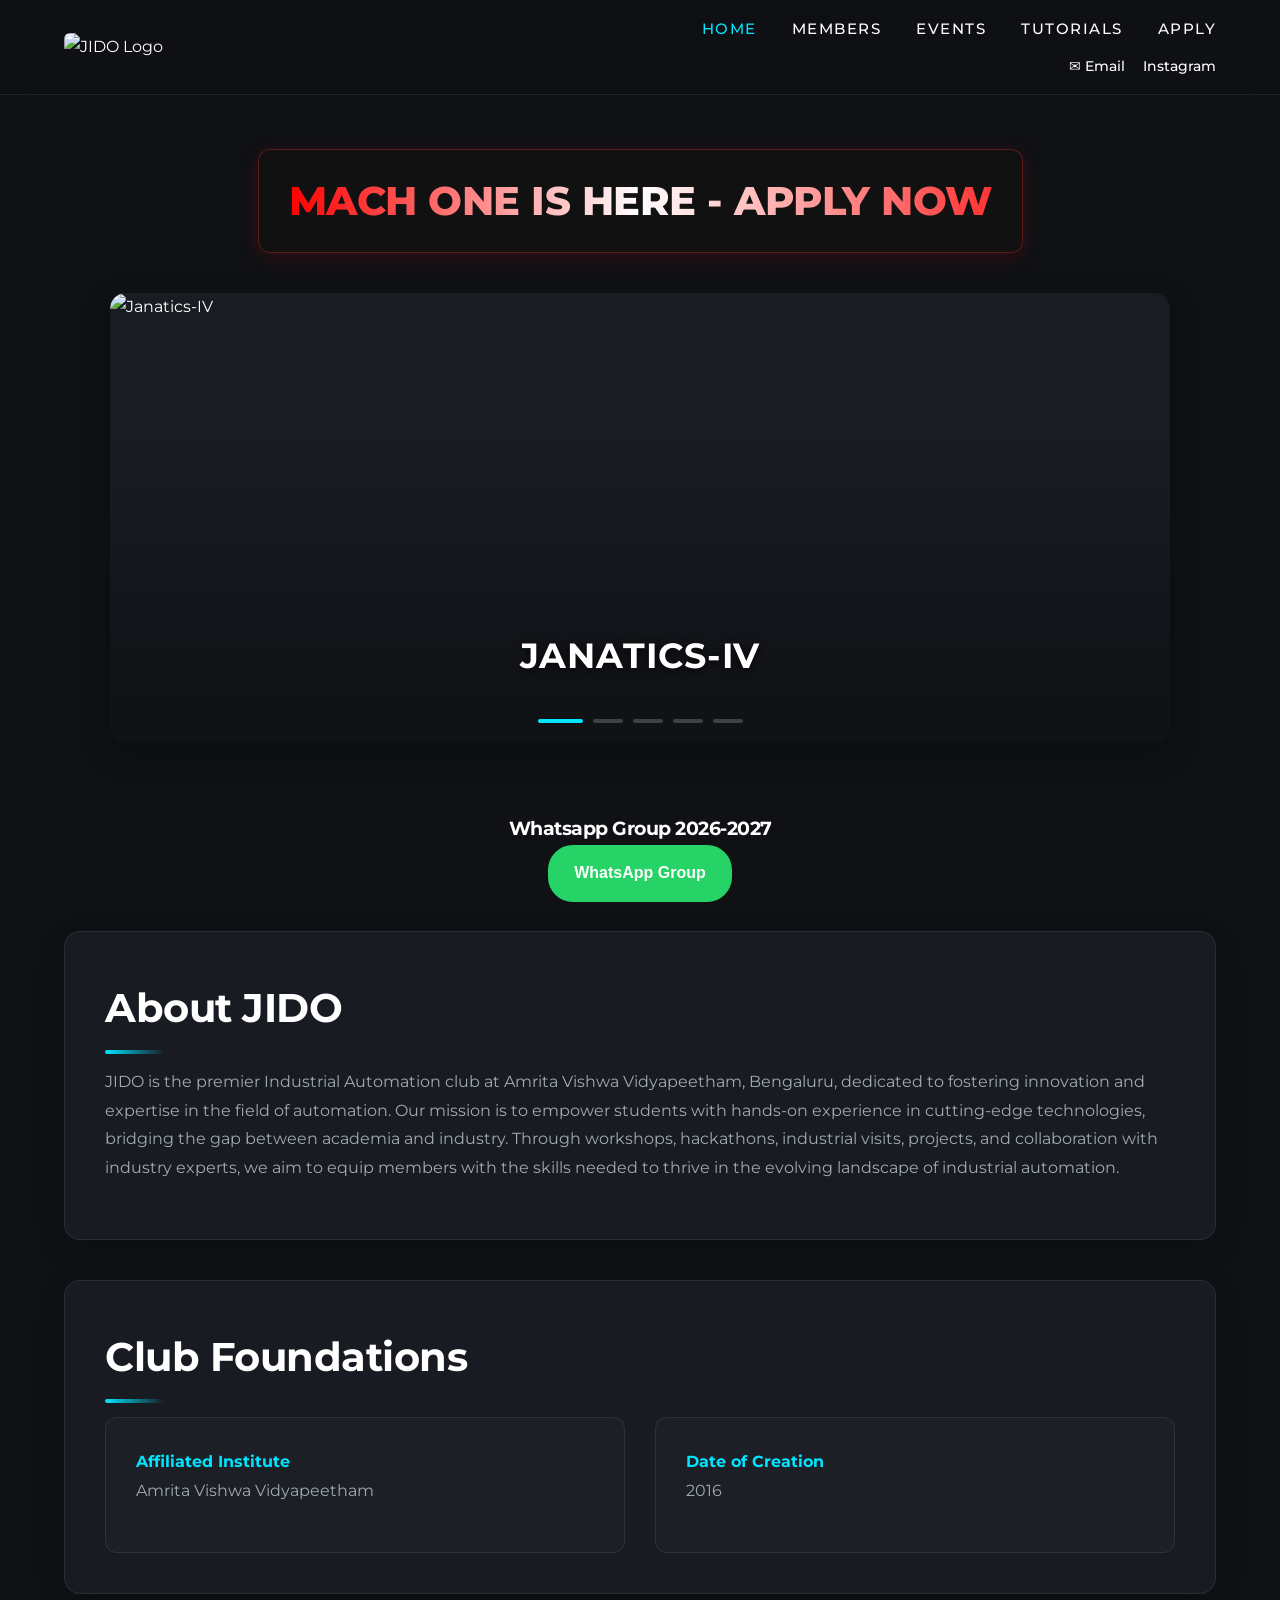
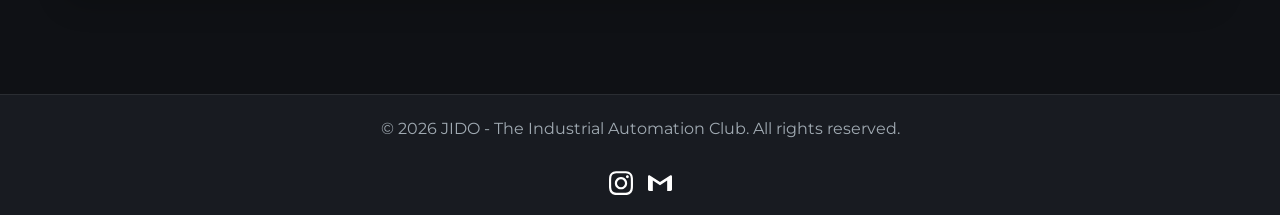
==== commit 86d9b83b: "Update index.html" ====
--- a/index.html
+++ b/index.html
@@ -182,13 +182,13 @@
         </ul>
 
         <div class="header-socials">
-            <a href="jido@blr.amrita.edu">
+            <a href="mailto:jido@blr.amrita.edu">
                 ✉ Email
             </a>
             <a href="https://www.instagram.com/jido_ase/"
                target="_blank"
                rel="noopener noreferrer">
-                Instagram ↗
+                Instagram
             </a>
         </div>
     </nav>
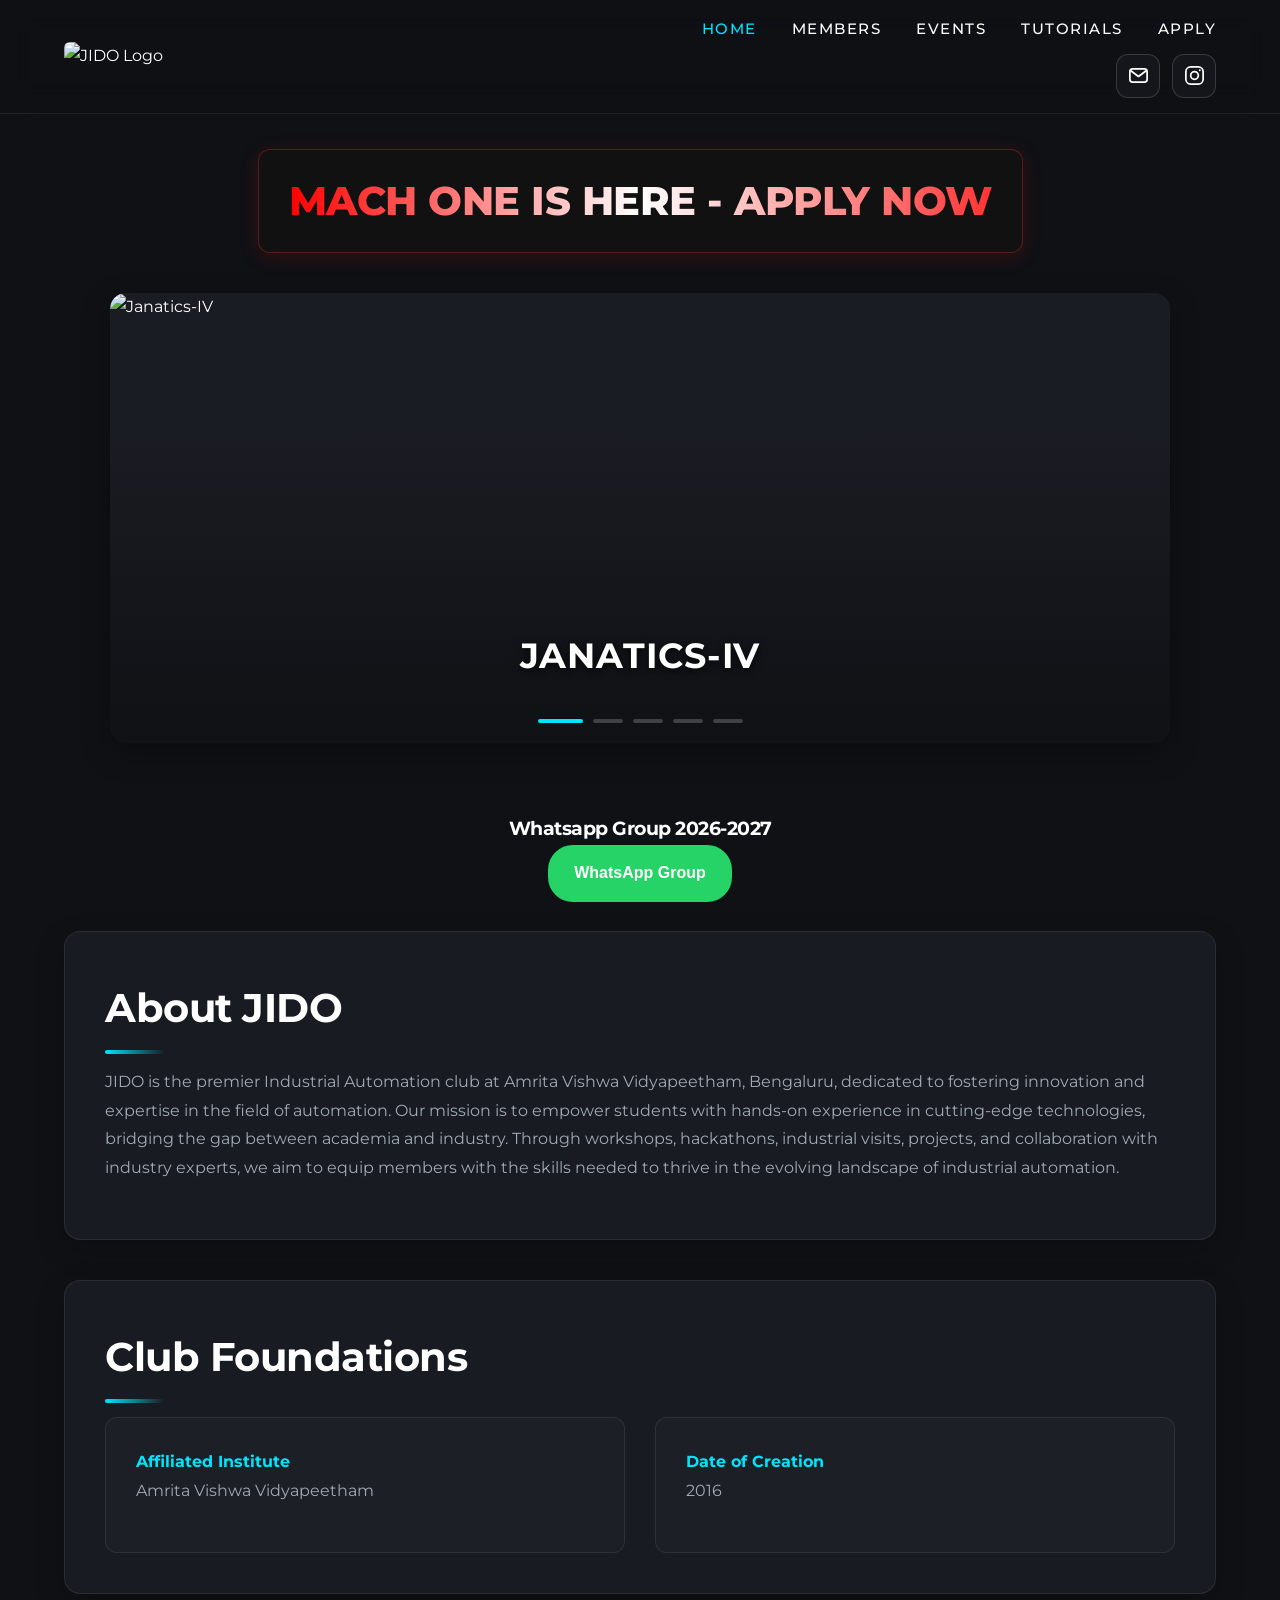
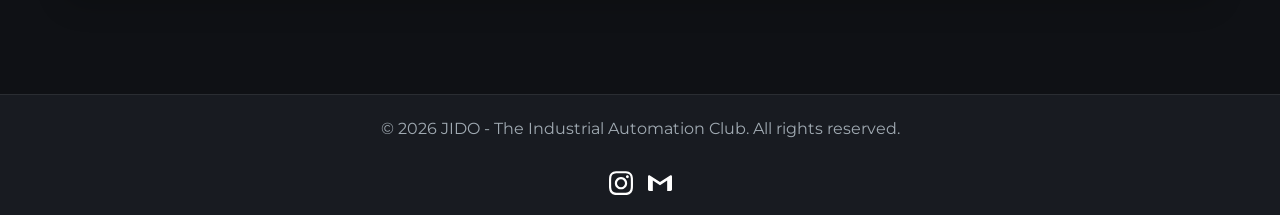
==== commit a505f204: "Update index.html" ====
--- a/index.html
+++ b/index.html
@@ -181,15 +181,29 @@
             <li><a href="apply.html">Apply</a></li>
         </ul>
 
-        <div class="header-socials">
-            <a href="mailto:jido@blr.amrita.edu">
-                ✉ Email
-            </a>
-            <a href="https://www.instagram.com/jido_ase/"
-               target="_blank"
-               rel="noopener noreferrer">
-                Instagram
-            </a>
+        <div class="jido-contact-row">
+    <a class="jido-contact-icon jido-email"
+       href="mailto:jido@blr.amrita.edu"
+       aria-label="Email JIDO"
+       title="Email JIDO">
+        <svg viewBox="0 0 24 24" aria-hidden="true">
+            <rect x="3" y="5" width="18" height="14" rx="3"/>
+            <path d="m4 7 8 6 8-6"/>
+        </svg>
+    </a>
+
+    <a class="jido-contact-icon jido-instagram"
+       href="https://www.instagram.com/jido_ase/"
+       target="_blank"
+       rel="noopener noreferrer"
+       aria-label="JIDO on Instagram"
+       title="JIDO on Instagram">
+        <svg viewBox="0 0 24 24" aria-hidden="true">
+            <rect x="3" y="3" width="18" height="18" rx="5"/>
+            <circle cx="12" cy="12" r="4"/>
+            <circle class="instagram-dot" cx="17.5" cy="6.5" r="1"/>
+        </svg>
+    </a>
         </div>
     </nav>
     </header>
--- a/style.css
+++ b/style.css
@@ -696,31 +696,98 @@
     gap: 10px;
 }
 
-header .nav-links {
-    margin-bottom: 0;
-}
-
-.header-socials {
+.jido-contact-row {
     display: flex;
+    align-items: center;
     justify-content: flex-end;
+    gap: 12px;
+}
+
+.jido-contact-icon {
+    display: inline-flex;
     align-items: center;
-    flex-wrap: wrap;
-    gap: 18px;
-}
-
-.header-socials a {
-    color: inherit;
-    font-size: 14px;
-    font-weight: 500;
+    justify-content: center;
+    width: 44px;
+    height: 44px;
+    border: 1px solid rgba(255, 255, 255, 0.15);
+    border-radius: 12px;
+    background: rgba(255, 255, 255, 0.03);
+    color: #ffffff;
     text-decoration: none;
-}
-
-.header-socials a:hover {
-    text-decoration: underline;
-    text-underline-offset: 4px;
-}
-
-.header-socials a:focus-visible {
+    transition:
+        color 0.25s ease,
+        background 0.25s ease,
+        border-color 0.25s ease,
+        box-shadow 0.25s ease,
+        transform 0.25s ease;
+}
+
+.jido-contact-icon svg {
+    width: 23px;
+    height: 23px;
+    fill: none;
+    stroke: currentColor;
+    stroke-width: 1.8;
+    stroke-linecap: round;
+    stroke-linejoin: round;
+    transition: filter 0.25s ease;
+}
+
+.jido-contact-icon .instagram-dot {
+    fill: currentColor;
+    stroke: none;
+}
+
+/* Email: cyan glow */
+.jido-email:hover,
+.jido-email:focus-visible {
+    color: #00d4ff;
+    border-color: #00d4ff;
+    background: rgba(0, 212, 255, 0.1);
+    box-shadow:
+        0 0 12px rgba(0, 212, 255, 0.45),
+        0 0 26px rgba(0, 212, 255, 0.2);
+}
+
+/* Instagram: pink, purple and orange glow */
+.jido-instagram:hover,
+.jido-instagram:focus-visible {
+    color: #ff65a3;
+    border-color: #e1306c;
+    background: linear-gradient(
+        135deg,
+        rgba(131, 58, 180, 0.22),
+        rgba(225, 48, 108, 0.18),
+        rgba(252, 175, 69, 0.15)
+    );
+    box-shadow:
+        0 0 12px rgba(225, 48, 108, 0.5),
+        0 0 26px rgba(131, 58, 180, 0.3);
+}
+
+.jido-contact-icon:hover,
+.jido-contact-icon:focus-visible {
+    transform: translateY(-2px);
+}
+
+.jido-contact-icon:hover svg,
+.jido-contact-icon:focus-visible svg {
+    filter: drop-shadow(0 0 4px currentColor);
+}
+
+.jido-contact-icon:focus-visible {
     outline: 2px solid currentColor;
     outline-offset: 4px;
 }
+
+@media (prefers-reduced-motion: reduce) {
+    .jido-contact-icon,
+    .jido-contact-icon svg {
+        transition: none;
+    }
+
+    .jido-contact-icon:hover,
+    .jido-contact-icon:focus-visible {
+        transform: none;
+    }
+}
